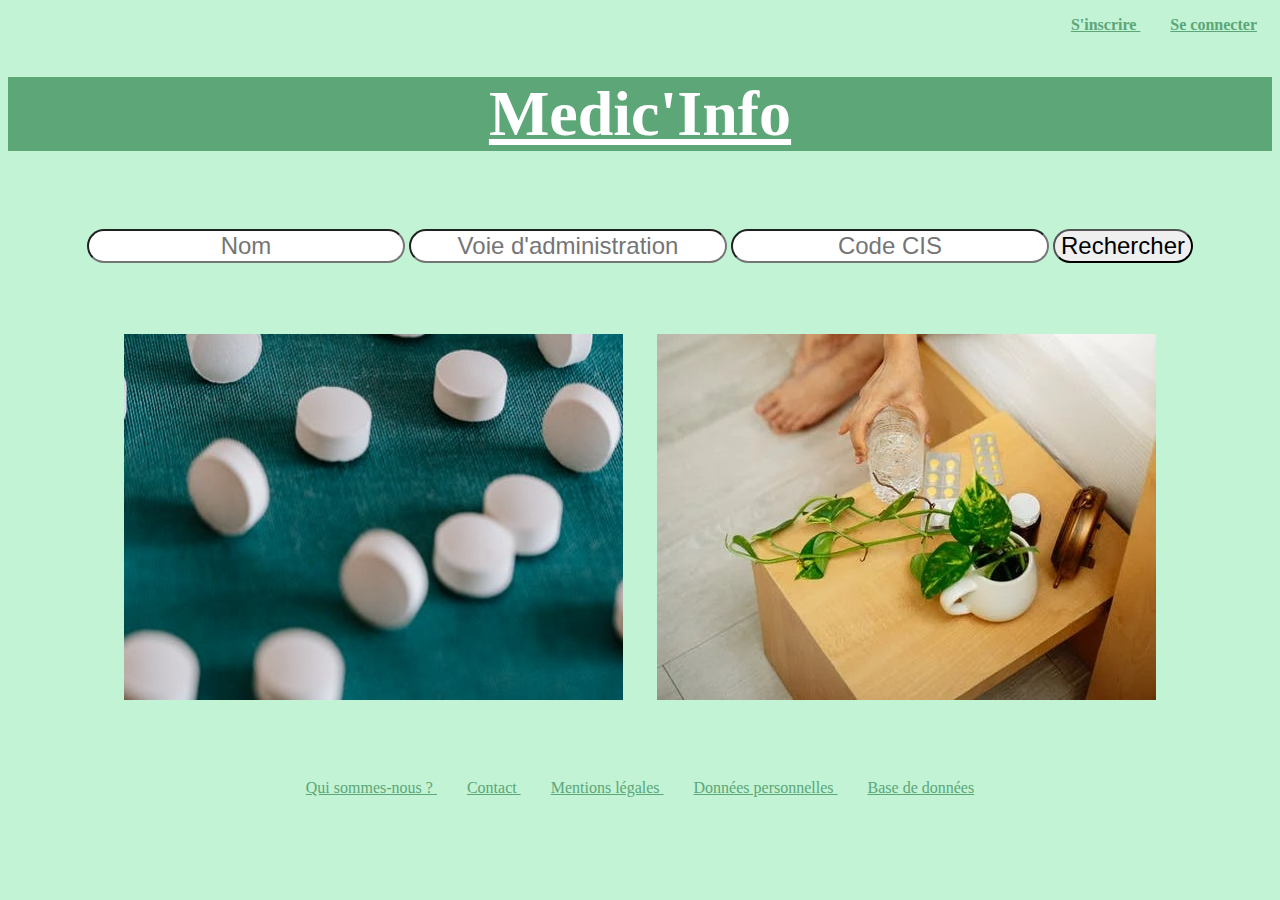
==== Code site/index.html @ e67daed4 "recherche.php" ====
<!DOCTYPE html>
<html>
	<head>
		<meta http-equiv="Content-Type"
		content="text/html; charset=UTF-8" />
		
		<link rel="stylesheet" href="styles.css"
		type="text/css" media="screen" />
		
		
		<title>Medic'Info</title>
	</head>
	
	<body>
	
	<p id="inscriptionConnexion">
	<a 	href="inscripton.html" >
			S'inscrire 
		</a>
	
	<a 	href="connexion.html" >
			Se connecter
		</a>
	</p>
	
		<h1> 	<a 	id="contact"href="index.html" > Medic'Info </a>  </h1>

	
	<form action='recherche.php' method='get' autocomplete='on'>
	<p>
	<input class='recherche' type='text' name='nom' value='' placeholder='Nom'/>
	<input class='recherche' type='text' name='voieAdm' value='' placeholder="Voie d'administration"/>
	<input  class='recherche'type='text' name='codeCIS' value=''placeholder='Code CIS'/>
	<input class='recherche' type="submit" value="Rechercher">
	</p>
	</form>
	
	
	
	
	<div id='imagesIndex'>
	<img src="Images/médicament1.jpeg" 
		alt ="Image accueil1" height='366px' width='499px' />
		
	<img src="Images/médicament2.jpg" 
		alt ="Image accueil2" />
	
	</div>
	
	<p id='liensBas'>
	<a 	href="quisommenous.html" >
			Qui sommes-nous ?
		</a>
	
	<a 	href="contact.php" >
			Contact
		</a>
	
	<a 	href="mentionLegales.php" >
			Mentions légales
		</a>
	
	<a 	href="donneesPersonnelles.php" >
			Données personnelles
		</a>
	
	<a 	href="baseDeDonnees.php" >
			Base de données
		</a>
	</p>
	
	</body>
	
</html>
---- Code site/styles.css ----
html {
	background-color : #c1f3d4;
}

h1 {
	color : white;
	text-align : center;
	font-size : 4em;
	background-color : #5ca678;
}
#contact{
	color : white;
	text-align : center;
	font-size : 1em;
	background-color : #5ca678;
}

h2{
	text-align : center;
}

#inscriptionConnexion{
	color : #5ca678;
	text-align : right;
	font-weight : bold;
}

form{
	text-align : center;
	
}

.recherche{
	text-align : center;
	margin-bottom : 55px;
	margin-top : 35px;
	border-radius : 35px;
	font-size : 1.5em;
}

#liensBas{
	margin-top : 75px;
	text-align : center;
}

#imagesIndex{
	text-align : center;
}

img{
	margin-left : 15px;
	margin-right : 15px;
}

a{
	margin-left : 15px;
	margin-right : 15px;
	color : #5ca678;
}

.cat{
	font-size : 1.75em;
	font-weight : bold;
	color : #5ca678;
	margin-left : 15px;
	margin-right : 15px;
	background-color : white;	
}

.info{
	font-weight : bold;
	margin-left : 35px;
	margin-right : 35px;	
	font-size : 1.2em;
}

#medicament{
	text-align : center;
}
b {
    margin-left: auto;
    margin-right: auto;
    width: 6em
}

.resultatRecherche{
	text-align : center;
	margin-left : auto;
	margin-right : auto;
	font-weight : bold;
	font-size : 1.2em;
	color : #5ca678;
}
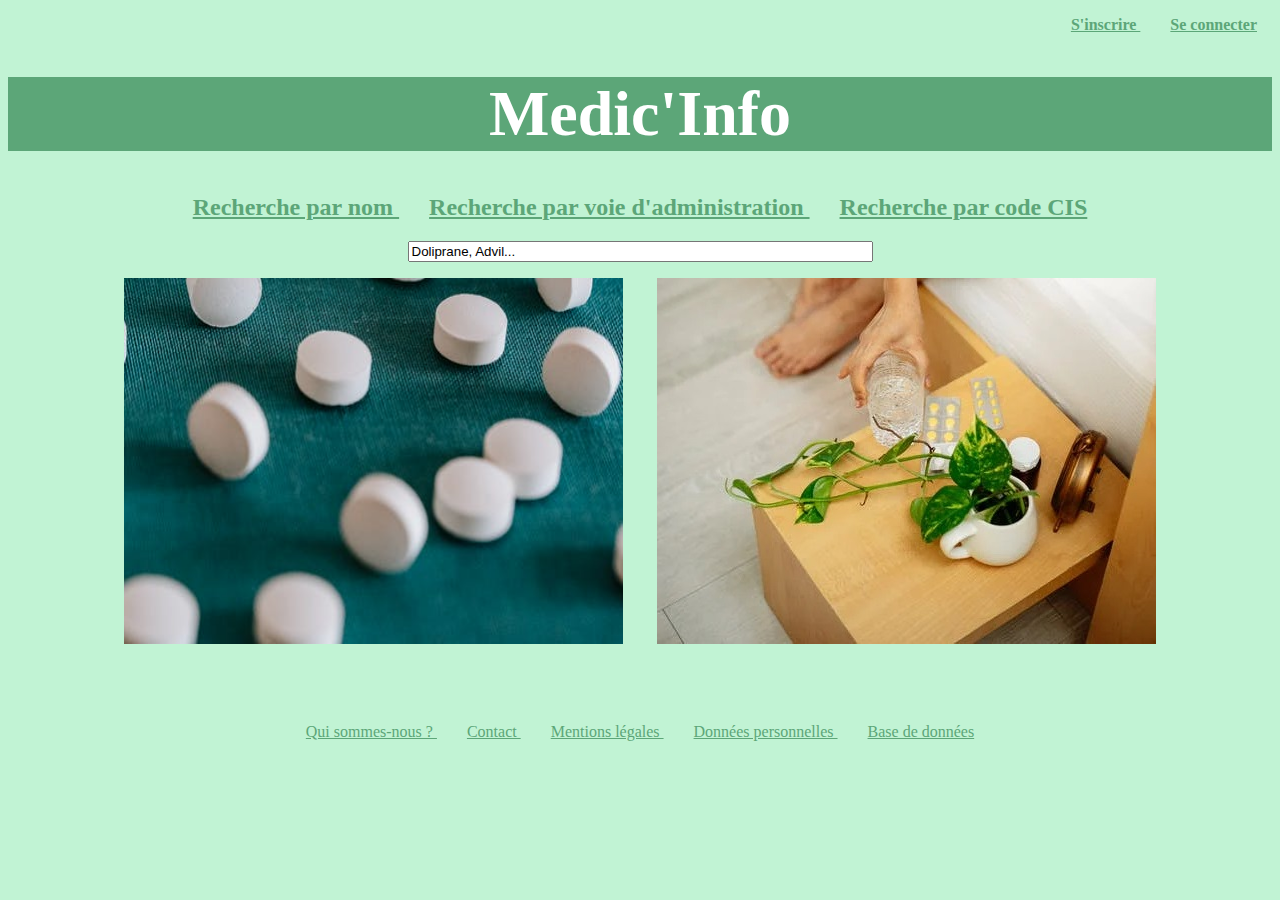
==== commit 3dedf5f8: "changement" ====
--- a/Code site/index.html
+++ b/Code site/index.html
@@ -23,50 +23,48 @@
 		</a>
 	</p>
 	
-		<h1> 	<a 	id="contact"href="index.html" > Medic'Info </a>  </h1>
-
+		<h1> Medic'Info </h1>
 	
-	<form action='recherche.php' method='get' autocomplete='on'>
+	<h2>
+	<a 	href="rechercheNom.php" >
+			Recherche par nom 
+		</a>
+	
+	<a 	href="rechercheVoieAdm.php" >
+			 Recherche par voie d'administration 
+		</a>
+	
+	<a 	href="rechercheCodeCIS.php" >
+			 Recherche par code CIS
+		</a>
+	</h2>
+	
+	<form action="rechercheNom.php" method="get" autocomplete="off">
 	<p>
-	<input class='recherche' type='text' name='nom' value='' placeholder='Nom'/>
-	<input class='recherche' type='text' name='voieAdm' value='' placeholder="Voie d'administration"/>
-	<input  class='recherche'type='text' name='codeCIS' value=''placeholder='Code CIS'/>
-	<input class='recherche' type="submit" value="Rechercher">
+		
+		<input id='recherche' type="text" name="n" value="Doliprane, Advil..."  size="55" />
 	</p>
 	</form>
 	
-	
-	
-	
 	<div id='imagesIndex'>
-	<img src="Images/médicament1.jpeg" 
+	<img src="médicament1.jpeg" 
 		alt ="Image accueil1" height='366px' width='499px' />
 		
-	<img src="Images/médicament2.jpg" 
+	<img src="médicament2.jpg" 
 		alt ="Image accueil2" />
 	
 	</div>
 	
 	<p id='liensBas'>
-	<a 	href="quisommenous.html" >
-			Qui sommes-nous ?
-		</a>
+	<a 	href="quisommenous.html" >Qui sommes-nous ? </a>
 	
-	<a 	href="contact.php" >
-			Contact
-		</a>
+	<a 	href="contact.php" > Contact </a>
 	
-	<a 	href="mentionLegales.php" >
-			Mentions légales
-		</a>
+	<a 	href="mentionLegales.php" >	Mentions légales </a>
 	
-	<a 	href="donneesPersonnelles.php" >
-			Données personnelles
-		</a>
+	<a 	href="donneesPersonnelles.php" > Données personnelles </a>
 	
-	<a 	href="baseDeDonnees.php" >
-			Base de données
-		</a>
+	<a 	href="baseDeDonnees.php" > Base de données </a>
 	</p>
 	
 	</body>
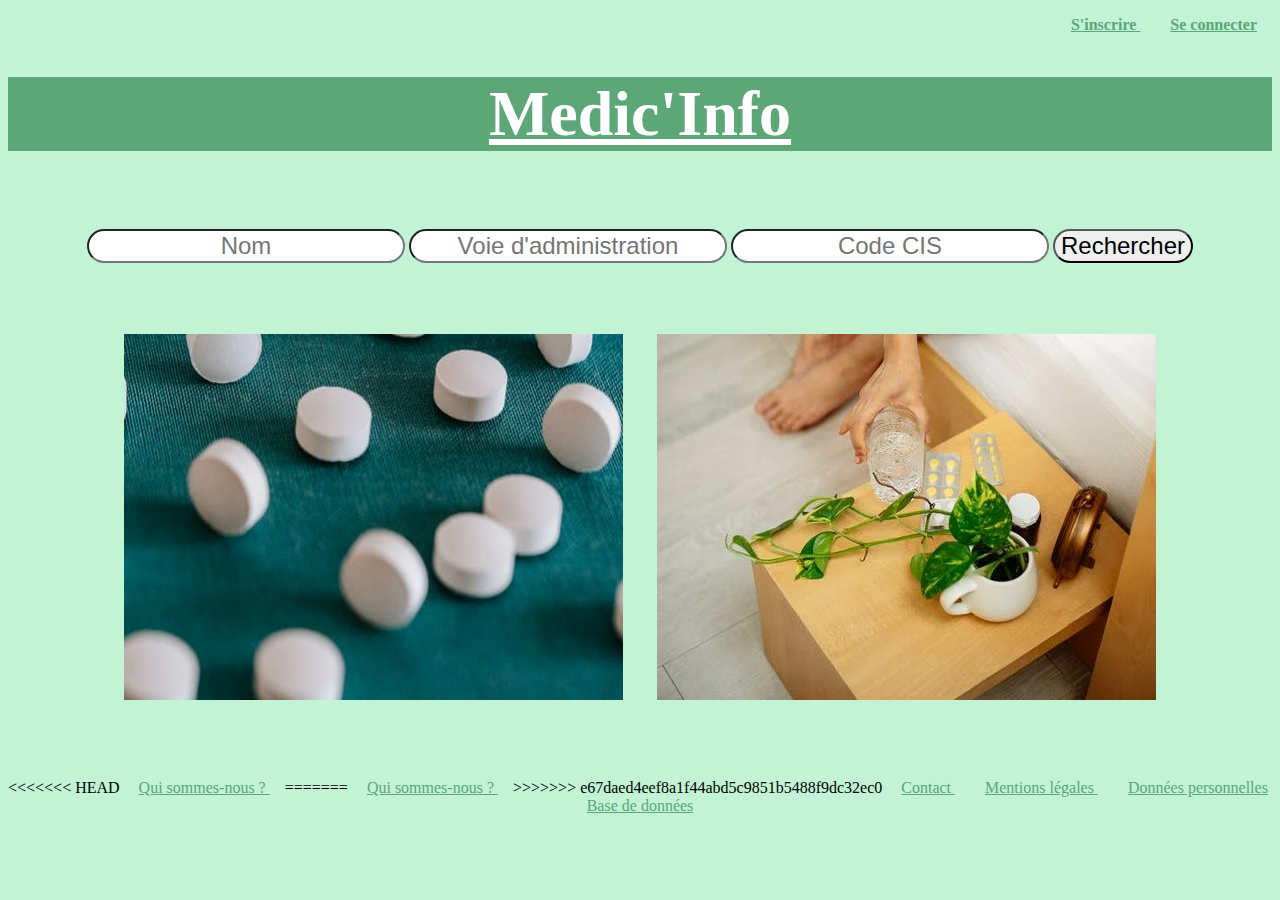
==== commit 10ba81b6: "changement" ====
--- a/Code site/index.html
+++ b/Code site/index.html
@@ -23,40 +23,38 @@
 		</a>
 	</p>
 	
-		<h1> Medic'Info </h1>
+		<h1> 	<a 	id="contact"href="index.html" > Medic'Info </a>  </h1>
+
 	
-	<h2>
-	<a 	href="rechercheNom.php" >
-			Recherche par nom 
-		</a>
-	
-	<a 	href="rechercheVoieAdm.php" >
-			 Recherche par voie d'administration 
-		</a>
-	
-	<a 	href="rechercheCodeCIS.php" >
-			 Recherche par code CIS
-		</a>
-	</h2>
-	
-	<form action="rechercheNom.php" method="get" autocomplete="off">
+	<form action='recherche.php' method='get' autocomplete='on'>
 	<p>
-		
-		<input id='recherche' type="text" name="n" value="Doliprane, Advil..."  size="55" />
+	<input class='recherche' type='text' name='nom' value='' placeholder='Nom'/>
+	<input class='recherche' type='text' name='voieAdm' value='' placeholder="Voie d'administration"/>
+	<input  class='recherche'type='text' name='codeCIS' value=''placeholder='Code CIS'/>
+	<input class='recherche' type="submit" value="Rechercher">
 	</p>
 	</form>
 	
+	
+	
+	
 	<div id='imagesIndex'>
-	<img src="médicament1.jpeg" 
+	<img src="Images/médicament1.jpeg" 
 		alt ="Image accueil1" height='366px' width='499px' />
 		
-	<img src="médicament2.jpg" 
+	<img src="Images/médicament2.jpg" 
 		alt ="Image accueil2" />
 	
 	</div>
 	
 	<p id='liensBas'>
+<<<<<<< HEAD
 	<a 	href="quisommenous.html" >Qui sommes-nous ? </a>
+=======
+	<a 	href="quisommenous.html" >
+			Qui sommes-nous ?
+		</a>
+>>>>>>> e67daed4eef8a1f44abd5c9851b5488f9dc32ec0
 	
 	<a 	href="contact.php" > Contact </a>
 	
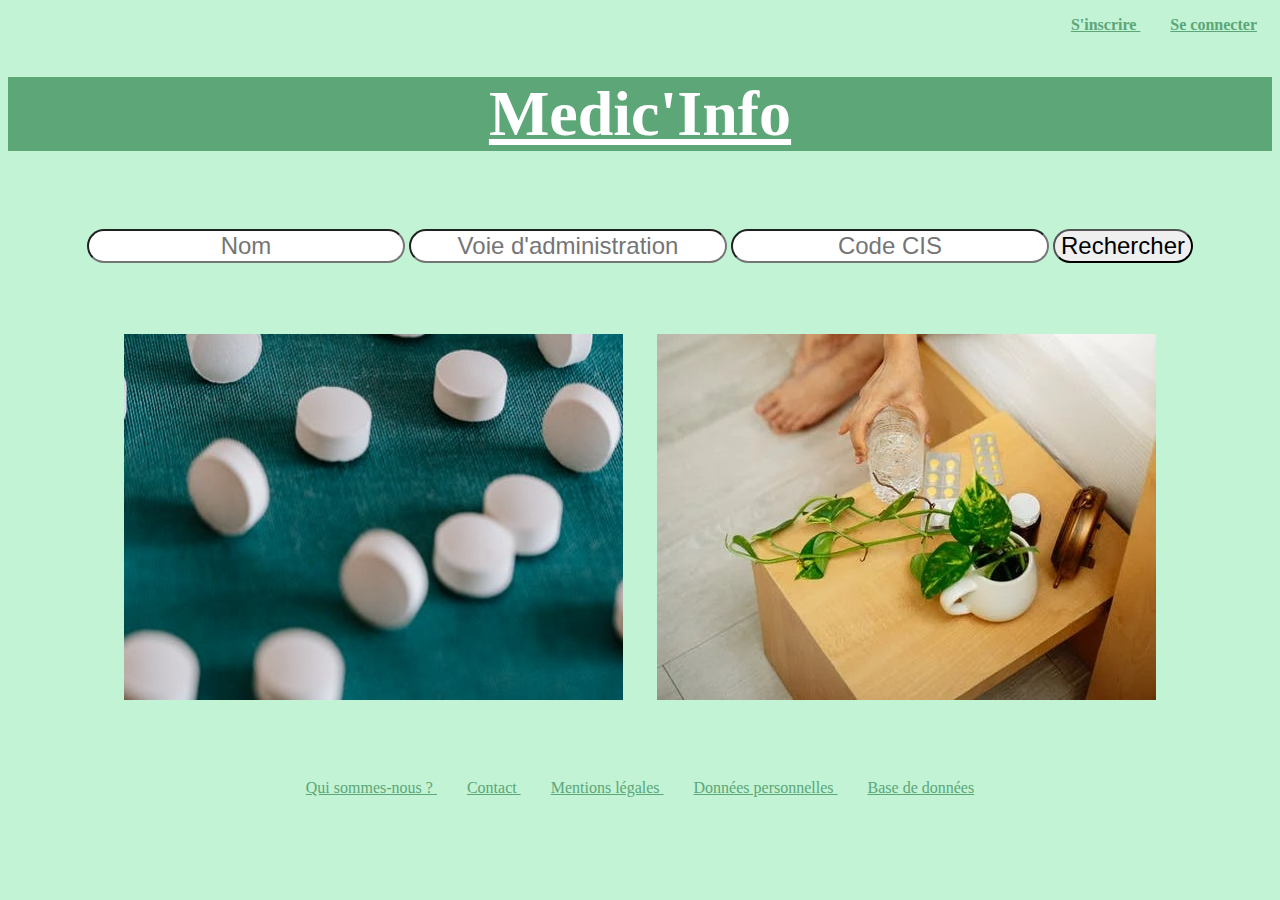
==== commit d0103757: "nouveau fichier favoris" ====
--- a/Code site/index.html
+++ b/Code site/index.html
@@ -48,13 +48,8 @@
 	</div>
 	
 	<p id='liensBas'>
-<<<<<<< HEAD
+		
 	<a 	href="quisommenous.html" >Qui sommes-nous ? </a>
-=======
-	<a 	href="quisommenous.html" >
-			Qui sommes-nous ?
-		</a>
->>>>>>> e67daed4eef8a1f44abd5c9851b5488f9dc32ec0
 	
 	<a 	href="contact.php" > Contact </a>
 	
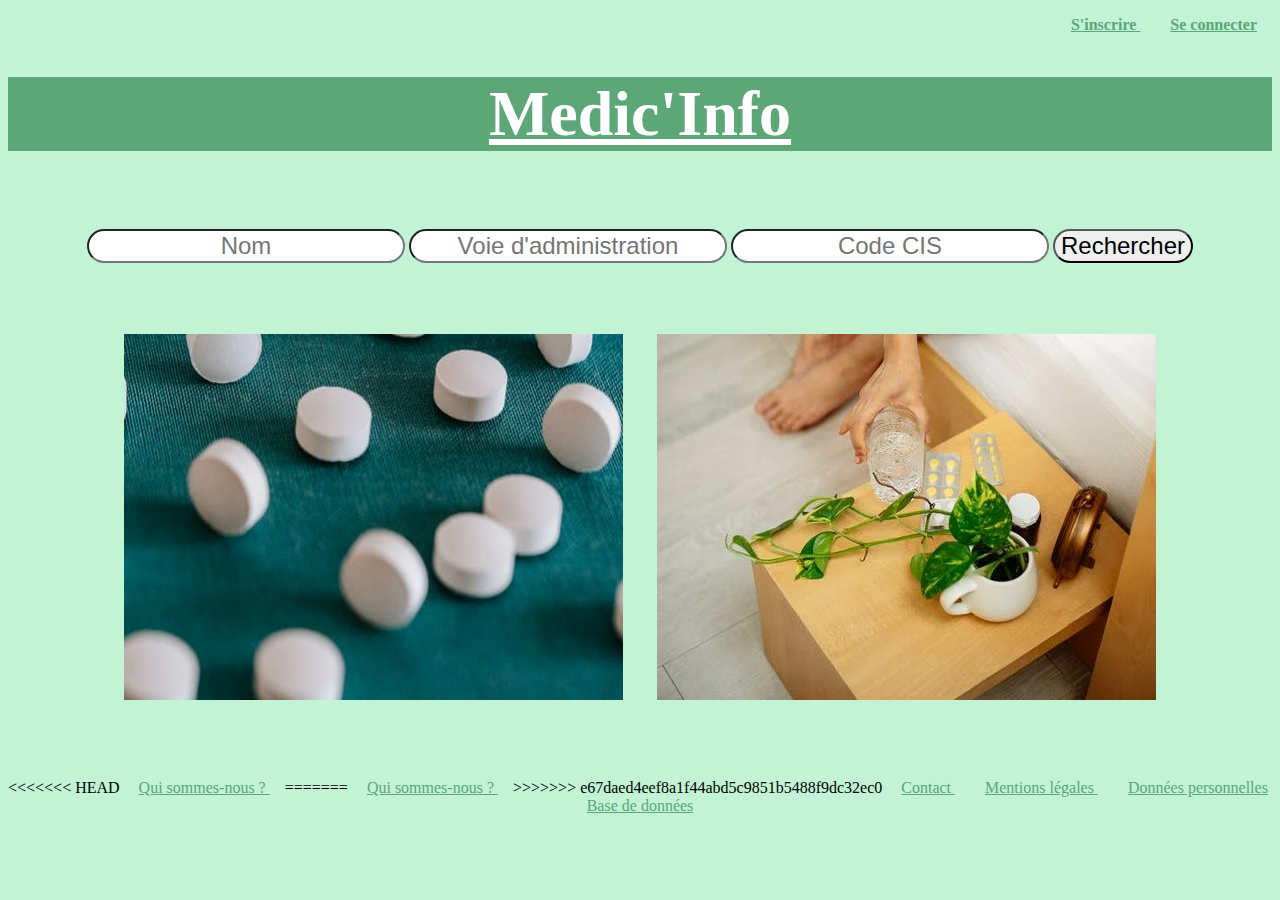
==== commit 64317ca8: "connecter.php pour relier connexion a BD" ====
--- a/Code site/index.html
+++ b/Code site/index.html
@@ -48,8 +48,13 @@
 	</div>
 	
 	<p id='liensBas'>
-		
+<<<<<<< HEAD
 	<a 	href="quisommenous.html" >Qui sommes-nous ? </a>
+=======
+	<a 	href="quisommenous.html" >
+			Qui sommes-nous ?
+		</a>
+>>>>>>> e67daed4eef8a1f44abd5c9851b5488f9dc32ec0
 	
 	<a 	href="contact.php" > Contact </a>
 	
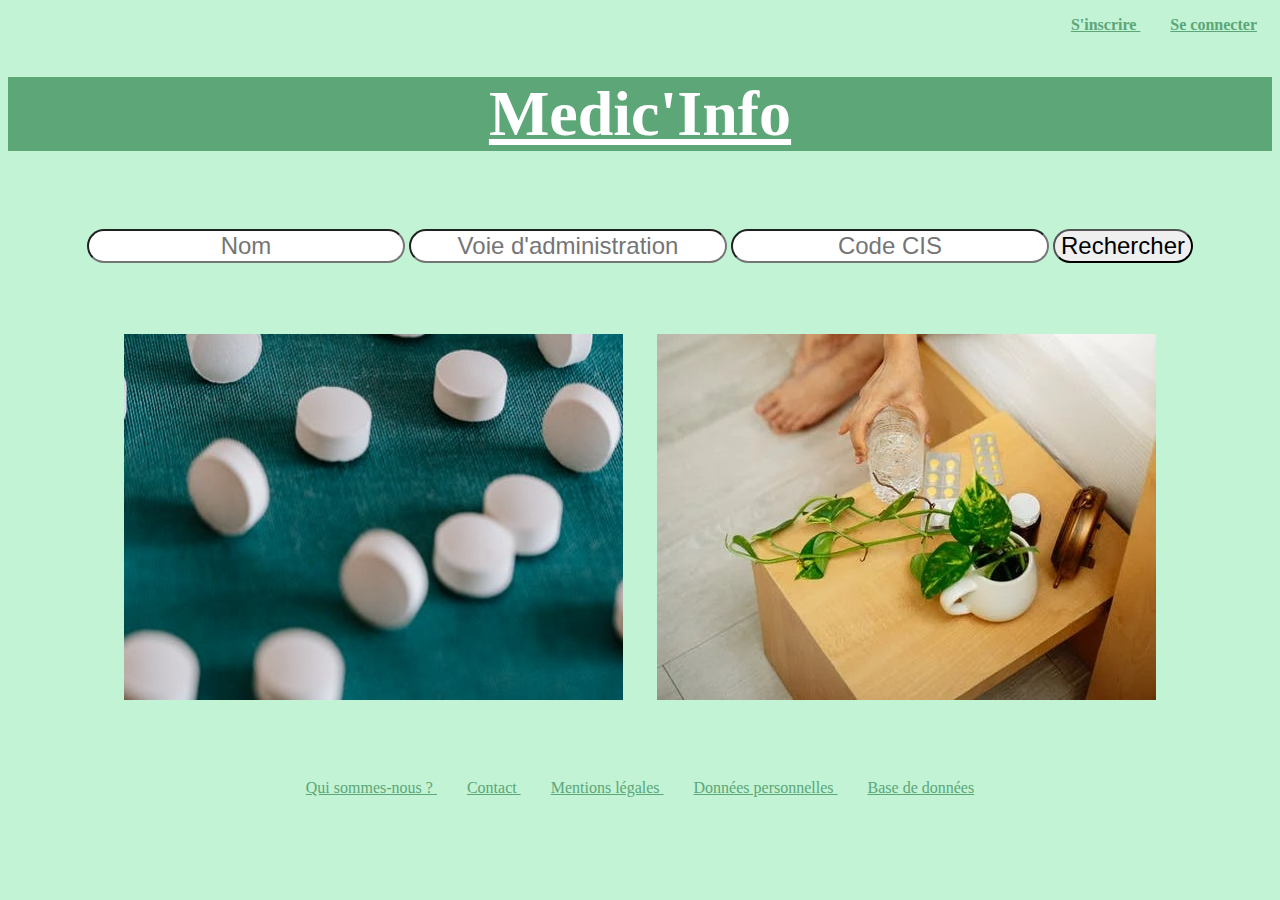
==== commit 9800e347: "inscription merge" ====
--- a/Code site/index.html
+++ b/Code site/index.html
@@ -48,13 +48,8 @@
 	</div>
 	
 	<p id='liensBas'>
-<<<<<<< HEAD
+		
 	<a 	href="quisommenous.html" >Qui sommes-nous ? </a>
-=======
-	<a 	href="quisommenous.html" >
-			Qui sommes-nous ?
-		</a>
->>>>>>> e67daed4eef8a1f44abd5c9851b5488f9dc32ec0
 	
 	<a 	href="contact.php" > Contact </a>
 	
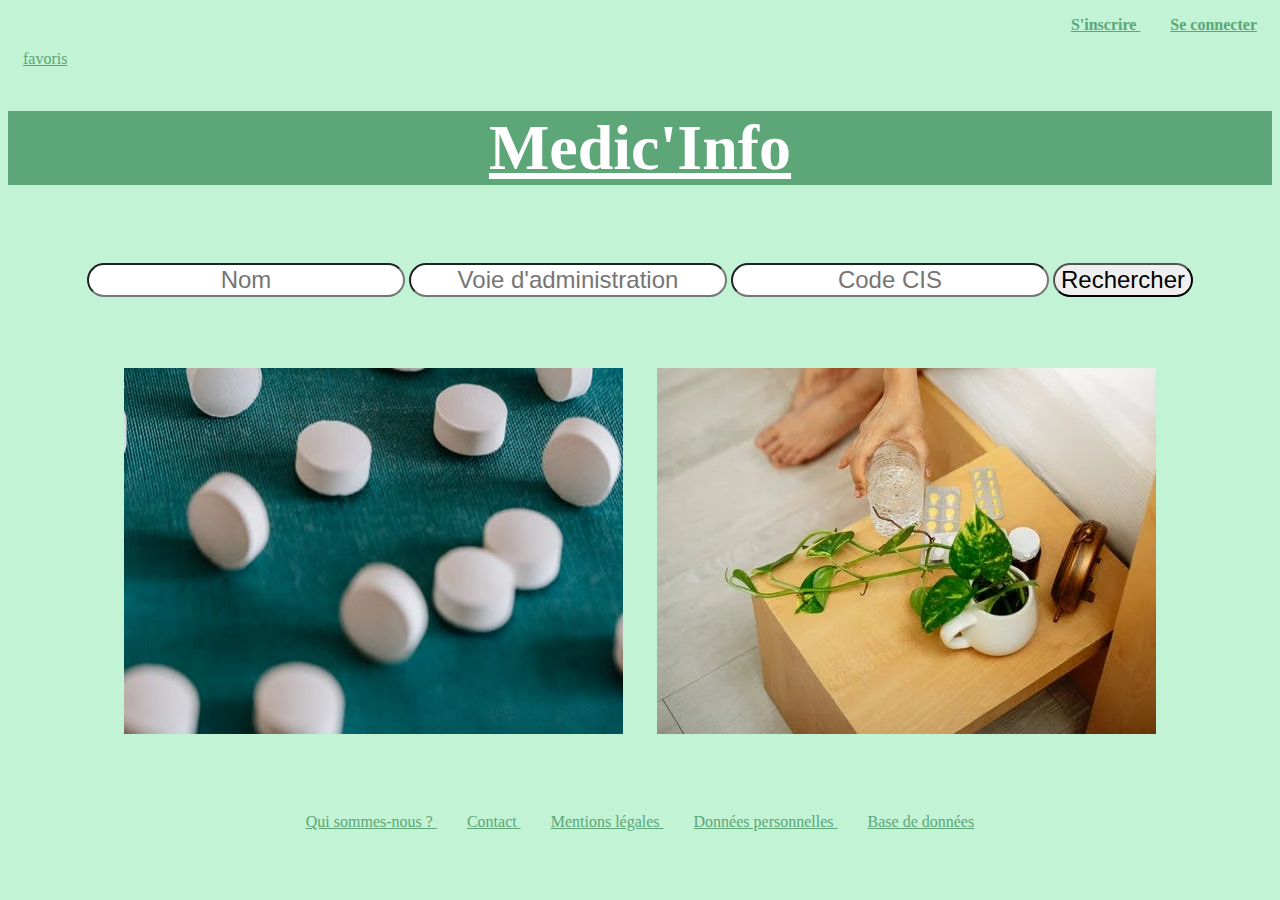
==== commit a525320f: "creation de nouvelleInscription, ajouter en favoris" ====
--- a/Code site/index.html
+++ b/Code site/index.html
@@ -23,6 +23,10 @@
 		</a>
 	</p>
 	
+	<a 	href="favoris.php" >
+		favoris
+	</a>
+</p>
 		<h1> 	<a 	id="contact"href="index.html" > Medic'Info </a>  </h1>
 
 	
